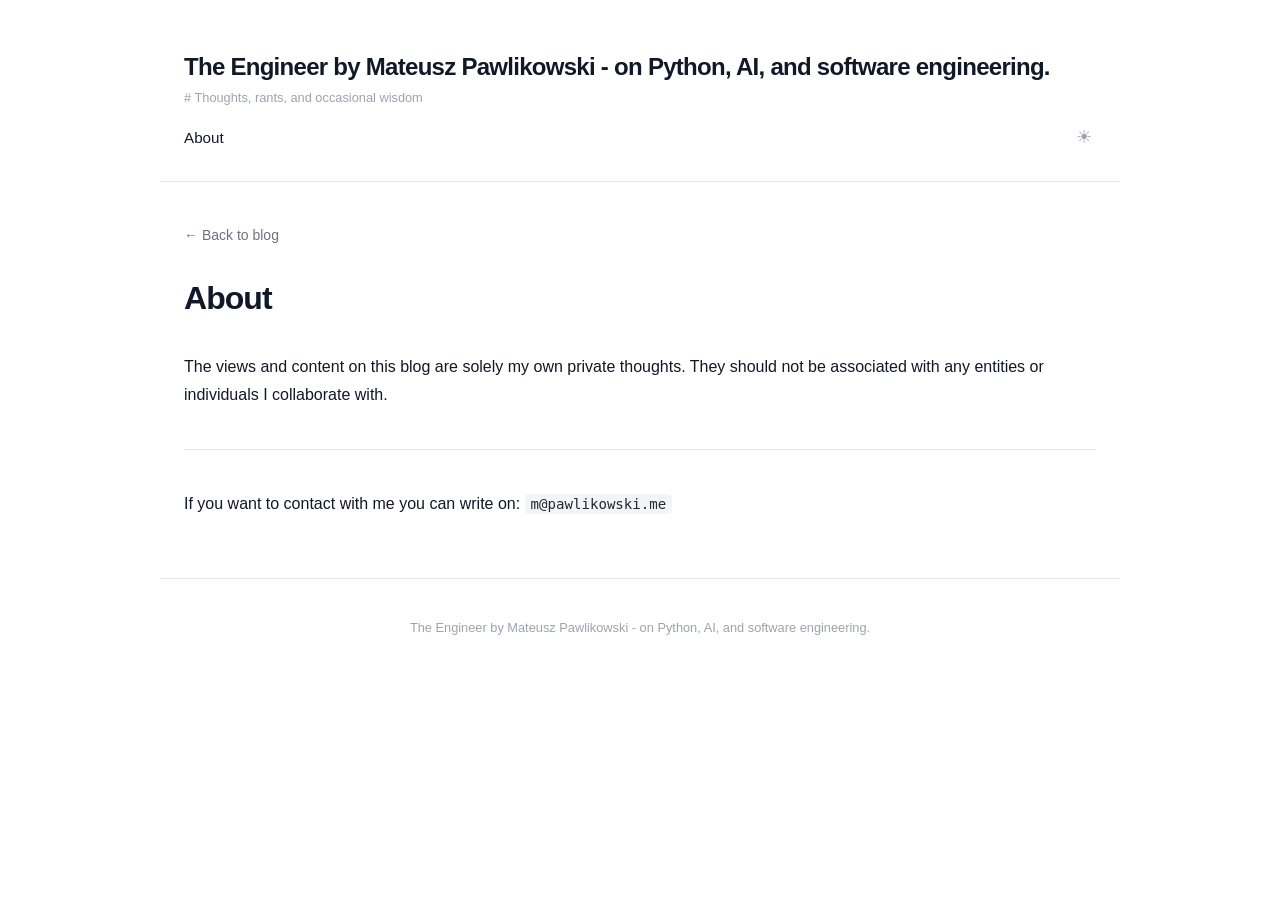
==== about/index.html @ 040b1c60 "first commit" ====
<!DOCTYPE html>
<html lang="en">
<head>
    <meta charset="UTF-8">
    <meta name="viewport" content="width=device-width, initial-scale=1.0">
    <title>The Engineer by Mateusz Pawlikowski - on Python, AI, and software engineering. | About</title>
    <link rel="alternate" type="application/atom+xml" href="/feed.xml" title="The Engineer by Mateusz Pawlikowski - on Python, AI, and software engineering. — Blog">
    
    <meta name="description" content="A few words about PepeCodes — backend developer, open source enthusiast.">
    
    <link rel="canonical" href="/about/">
    <!-- Open Graph -->
    <meta property="og:type" content="website">
    <meta property="og:title" content="About">
    <meta property="og:description" content="A few words about PepeCodes — backend developer, open source enthusiast.">
    <meta property="og:url" content="/about/">
    <meta property="og:site_name" content="The Engineer by Mateusz Pawlikowski - on Python, AI, and software engineering.">
    <!-- Twitter Card -->
    <meta name="twitter:card" content="summary">
    <meta name="twitter:title" content="About">
    <meta name="twitter:description" content="A few words about PepeCodes — backend developer, open source enthusiast.">
    
    <script type="application/ld+json">{"@context": "https://schema.org", "@type": "WebPage", "name": "About", "description": "A few words about PepeCodes — backend developer, open source enthusiast.", "url": "/about/"}</script>
    
    <style>
        :root {
            --bg: #ffffff;
            --bg-secondary: #f9fafb;
            --text: #111827;
            --text-secondary: #6b7280;
            --text-muted: #9ca3af;
            --accent: #2563eb;
            --accent-hover: #1d4ed8;
            --border: #e5e7eb;
            --code-bg: #f3f4f6;
            --code-text: #1f2937;
            --tag-bg: #f3f4f6;
            --tag-text: #374151;
            --tag-accent: #2563eb;
            --shadow: 0 1px 3px rgba(0,0,0,0.06);
        }

        html[data-theme="dark"] {
            --bg: #0f1117;
            --bg-secondary: #161b22;
            --text: #e6edf3;
            --text-secondary: #8b949e;
            --text-muted: #6e7781;
            --accent: #58a6ff;
            --accent-hover: #79b8ff;
            --border: #21262d;
            --code-bg: #161b22;
            --code-text: #e6edf3;
            --tag-bg: #161b22;
            --tag-text: #c9d1d9;
            --tag-accent: #58a6ff;
            --shadow: 0 1px 3px rgba(0,0,0,0.3);
        }

        * {
            margin: 0;
            padding: 0;
            box-sizing: border-box;
        }

        body {
            background-color: var(--bg);
            color: var(--text);
            font-family: -apple-system, BlinkMacSystemFont, 'Segoe UI', Roboto, 'Helvetica Neue', Arial, sans-serif;
            line-height: 1.6;
            min-height: 100vh;
            transition: background-color 0.2s, color 0.2s;
        }

        .container {
            max-width: 960px;
            margin: 0 auto;
            padding: 0 24px;
        }

        /* Header */
        .site-header {
            padding: 48px 0 32px;
            margin-bottom: 40px;
            position: relative;
        }

        .site-header::after {
            content: '';
            position: absolute;
            bottom: 0;
            left: 50%;
            transform: translateX(-50%);
            width: min(960px, calc(100% - 48px));
            height: 1px;
            background: var(--border);
        }

        .site-header > .container > div:first-child {
            margin-bottom: 16px;
        }

        .site-name {
            font-size: 1.5rem;
            font-weight: 700;
            color: var(--text);
            text-decoration: none;
            letter-spacing: -0.03em;
        }

        .site-name:hover {
            color: var(--accent);
        }

        .site-tagline {
            font-size: 0.8rem;
            color: var(--text-muted);
            margin-top: 2px;
        }

        /* Navbar */
        .navbar {
            display: flex;
            align-items: center;
            gap: 20px;
        }

        .navbar-link {
            font-size: 0.95rem;
            color: var(--text);
            text-decoration: none;
            transition: color 0.15s;
            font-weight: 500;
        }

        .navbar-link:hover {
            color: var(--accent);
        }

        .btn-theme {
            margin-left: auto;
            background: transparent;
            border: none;
            color: var(--text-muted);
            cursor: pointer;
            font-size: 1.1rem;
            padding: 4px;
            border-radius: 6px;
            transition: color 0.15s, background-color 0.15s;
            line-height: 1;
        }

        .btn-theme:hover {
            color: var(--text);
            background-color: var(--bg-secondary);
        }

        a {
            color: var(--accent);
            text-decoration: none;
        }

        a:hover {
            color: var(--accent-hover);
        }

        /* Tags */
        .post-tags {
            display: flex;
            flex-wrap: wrap;
            gap: 6px;
        }

        .tag {
            font-size: 0.75rem;
            background: var(--tag-bg);
            border-radius: 4px;
            padding: 2px 8px;
            color: var(--tag-text);
            transition: background-color 0.15s, color 0.15s;
        }

        .tag::before {
            content: "#";
            color: var(--tag-accent);
            margin-right: 1px;
        }

        /* Code blocks — always dark background for Monokai colors */
        .highlight {
            background: #1e1e2e !important;
            border-radius: 8px;
        }

        .highlight pre {
            background: transparent !important;
            color: #cdd6f4 !important;
        }

        .highlight .c, .highlight .cm, .highlight .c1, .highlight .ch, .highlight .cp, .highlight .cpf, .highlight .cs, .highlight .gu { color: #6c7086 !important; }
        .highlight .k, .highlight .kc, .highlight .kd, .highlight .kp, .highlight .kr, .highlight .kt { color: #cba6f7 !important; }
        .highlight .s, .highlight .sa, .highlight .sb, .highlight .sc, .highlight .dl, .highlight .sd, .highlight .s2, .highlight .se, .highlight .sh, .highlight .si, .highlight .sx, .highlight .sr, .highlight .s1, .highlight .ss, .highlight .ld { color: #a6e3a1 !important; }
        .highlight .n, .highlight .nx, .highlight .nb, .highlight .bp, .highlight .py, .highlight .nv, .highlight .ni, .highlight .nl, .highlight .nn, .highlight .w, .highlight .esc, .highlight .g, .highlight .gr, .highlight .gh, .highlight .gs, .highlight .gt { color: #cdd6f4 !important; }
        .highlight .o, .highlight .ow, .highlight .kn, .highlight .nt, .highlight .gd, .highlight .gp { color: #f38ba8 !important; }
        .highlight .m, .highlight .mb, .highlight .mf, .highlight .mh, .highlight .mi, .highlight .mo, .highlight .l, .highlight .ae { color: #fab387 !important; }
        .highlight .na, .highlight .nc, .highlight .nd, .highlight .ne, .highlight .nf, .highlight .fm { color: #89b4fa !important; }
        .highlight .no { color: #89dceb !important; }
        .highlight .gi { color: #a6e3a1 !important; }
        .highlight .go { color: #89b4fa !important; }
        .highlight .hll { background-color: #313244 !important; }
        .highlight .err { color: #f38ba8 !important; background-color: #311b2e !important; }
        .highlight .ge { color: #cdd6f4 !important; font-style: italic; }
        .highlight .ges { color: #cdd6f4 !important; font-weight: bold; font-style: italic; }

        /* Footer */
        .site-footer {
            padding: 40px 0;
            margin-top: 60px;
            text-align: center;
            font-size: 0.8rem;
            color: var(--text-muted);
            position: relative;
        }

        .site-footer::before {
            content: '';
            position: absolute;
            top: 0;
            left: 50%;
            transform: translateX(-50%);
            width: min(960px, calc(100% - 48px));
            height: 1px;
            background: var(--border);
        }

        
        /* Back link */
        .back-link {
            display: inline-flex;
            align-items: center;
            gap: 6px;
            font-size: 0.875rem;
            color: var(--text-secondary);
            margin-bottom: 32px;
            transition: color 0.15s;
        }

        .back-link:hover {
            color: var(--accent);
        }

        /* Page header */
        .page-header {
            margin-bottom: 36px;
        }

        .page-title {
            font-size: 2rem;
            font-weight: 700;
            letter-spacing: -0.03em;
            line-height: 1.2;
        }

        /* Page content */
        .page-content {
            font-size: 1rem;
            line-height: 1.75;
            color: var(--text);
        }

        .page-content p {
            margin-bottom: 20px;
        }

        .page-content ul,
        .page-content ol {
            margin: 0 0 20px 1.5rem;
            padding: 0;
        }

        .page-content li {
            margin-bottom: 6px;
        }

        .page-content h2 {
            font-size: 1.4rem;
            font-weight: 600;
            letter-spacing: -0.02em;
            margin: 40px 0 16px;
        }

        .page-content h3 {
            font-size: 1.15rem;
            font-weight: 600;
            margin: 28px 0 12px;
        }

        .page-content code {
            background: var(--code-bg);
            border-radius: 4px;
            padding: 2px 6px;
            font-size: 0.88em;
            color: var(--code-text);
            font-family: 'SF Mono', 'Fira Code', monospace;
        }

        .page-content .highlight {
            background: var(--code-bg);
            border-radius: 8px;
            margin: 24px 0;
            overflow: hidden;
        }

        .page-content .highlight pre {
            padding: 20px;
            overflow-x: auto;
            font-size: 0.85rem;
            line-height: 1.7;
            margin: 0;
            background: transparent;
            white-space: pre;
        }

        .page-content .highlight code {
            background: transparent;
            border: none;
            padding: 0;
            font-size: inherit;
            color: inherit;
        }

        .page-content blockquote {
            border-left: 3px solid var(--accent);
            padding: 12px 20px;
            margin: 24px 0;
            background: var(--bg-secondary);
            color: var(--text-secondary);
            border-radius: 0 6px 6px 0;
        }

        .page-content hr {
            border: none;
            border-top: 1px solid var(--border);
            margin: 40px 0;
        }

        @media (max-width: 600px) {
            .page-title { font-size: 1.5rem; }
        }

    </style>
    <link rel="stylesheet" href="/static/pygments.css">
    <script>
        (function() {
            const t = localStorage.getItem('theme');
            if (t) document.documentElement.setAttribute('data-theme', t);
        })();
    </script>
</head>
<body>

<header class="site-header">
    <div class="container">
        <div>
            <a href="" class="site-name">The Engineer by Mateusz Pawlikowski - on Python, AI, and software engineering.</a>
            <div class="site-tagline"># Thoughts, rants, and occasional wisdom</div>
        </div>
        <nav class="navbar">
            
            
            <a href="/about/" class="navbar-link">About</a>
            
            
            <button class="btn-theme" onclick="toggleTheme()" aria-label="Toggle theme">☀</button>
        </nav>
    </div>
</header>

<main class="container">
    
        <a href="/blog/" class="back-link">← Back to blog</a>

        <header class="page-header">
            <h1 class="page-title">About</h1>
        </header>

        <div class="page-content">
            <p>The views and content on this blog are solely my own private thoughts. They should not be associated with any entities or individuals I collaborate with.</p>
<hr />
<p>If you want to contact with me you can write on:  <code>m@pawlikowski.me</code></p>
        </div>

</main>

<footer class="site-footer">
    <div class="container">
        The Engineer by Mateusz Pawlikowski - on Python, AI, and software engineering.
    </div>
</footer>

<script>
    function toggleTheme() {
        const html = document.documentElement;
        const next = html.getAttribute('data-theme') === 'dark' ? 'light' : 'dark';
        html.setAttribute('data-theme', next);
        localStorage.setItem('theme', next);
        updateThemeBtn();
    }

    function updateThemeBtn() {
        const btn = document.querySelector('.btn-theme');
        if (btn) btn.textContent = document.documentElement.getAttribute('data-theme') === 'dark' ? '☾' : '☀';
    }

    updateThemeBtn();
</script>


</body>
</html>
</body>
</html>
---- static/pygments.css ----
pre { line-height: 125%; }
td.linenos .normal { color: inherit; background-color: transparent; padding-left: 5px; padding-right: 5px; }
span.linenos { color: inherit; background-color: transparent; padding-left: 5px; padding-right: 5px; }
td.linenos .special { color: #000000; background-color: #ffffc0; padding-left: 5px; padding-right: 5px; }
span.linenos.special { color: #000000; background-color: #ffffc0; padding-left: 5px; padding-right: 5px; }
.highlight .hll { background-color: #49483e }
.highlight {  color: #F8F8F2 }
.highlight .c { color: #959077 } /* Comment */
.highlight .err { color: #ED007E; background-color: #1E0010 } /* Error */
.highlight .esc { color: #F8F8F2 } /* Escape */
.highlight .g { color: #F8F8F2 } /* Generic */
.highlight .k { color: #66D9EF } /* Keyword */
.highlight .l { color: #AE81FF } /* Literal */
.highlight .n { color: #F8F8F2 } /* Name */
.highlight .o { color: #FF4689 } /* Operator */
.highlight .x { color: #F8F8F2 } /* Other */
.highlight .p { color: #F8F8F2 } /* Punctuation */
.highlight .ch { color: #959077 } /* Comment.Hashbang */
.highlight .cm { color: #959077 } /* Comment.Multiline */
.highlight .cp { color: #959077 } /* Comment.Preproc */
.highlight .cpf { color: #959077 } /* Comment.PreprocFile */
.highlight .c1 { color: #959077 } /* Comment.Single */
.highlight .cs { color: #959077 } /* Comment.Special */
.highlight .gd { color: #FF4689 } /* Generic.Deleted */
.highlight .ge { color: #F8F8F2; font-style: italic } /* Generic.Emph */
.highlight .ges { color: #F8F8F2; font-weight: bold; font-style: italic } /* Generic.EmphStrong */
.highlight .gr { color: #F8F8F2 } /* Generic.Error */
.highlight .gh { color: #F8F8F2 } /* Generic.Heading */
.highlight .gi { color: #A6E22E } /* Generic.Inserted */
.highlight .go { color: #66D9EF } /* Generic.Output */
.highlight .gp { color: #FF4689; font-weight: bold } /* Generic.Prompt */
.highlight .gs { color: #F8F8F2; font-weight: bold } /* Generic.Strong */
.highlight .gu { color: #959077 } /* Generic.Subheading */
.highlight .gt { color: #F8F8F2 } /* Generic.Traceback */
.highlight .kc { color: #66D9EF } /* Keyword.Constant */
.highlight .kd { color: #66D9EF } /* Keyword.Declaration */
.highlight .kn { color: #FF4689 } /* Keyword.Namespace */
.highlight .kp { color: #66D9EF } /* Keyword.Pseudo */
.highlight .kr { color: #66D9EF } /* Keyword.Reserved */
.highlight .kt { color: #66D9EF } /* Keyword.Type */
.highlight .ld { color: #E6DB74 } /* Literal.Date */
.highlight .m { color: #AE81FF } /* Literal.Number */
.highlight .s { color: #E6DB74 } /* Literal.String */
.highlight .na { color: #A6E22E } /* Name.Attribute */
.highlight .nb { color: #F8F8F2 } /* Name.Builtin */
.highlight .nc { color: #A6E22E } /* Name.Class */
.highlight .no { color: #66D9EF } /* Name.Constant */
.highlight .nd { color: #A6E22E } /* Name.Decorator */
.highlight .ni { color: #F8F8F2 } /* Name.Entity */
.highlight .ne { color: #A6E22E } /* Name.Exception */
.highlight .nf { color: #A6E22E } /* Name.Function */
.highlight .nl { color: #F8F8F2 } /* Name.Label */
.highlight .nn { color: #F8F8F2 } /* Name.Namespace */
.highlight .nx { color: #A6E22E } /* Name.Other */
.highlight .py { color: #F8F8F2 } /* Name.Property */
.highlight .nt { color: #FF4689 } /* Name.Tag */
.highlight .nv { color: #F8F8F2 } /* Name.Variable */
.highlight .ow { color: #FF4689 } /* Operator.Word */
.highlight .pm { color: #F8F8F2 } /* Punctuation.Marker */
.highlight .w { color: #F8F8F2 } /* Text.Whitespace */
.highlight .mb { color: #AE81FF } /* Literal.Number.Bin */
.highlight .mf { color: #AE81FF } /* Literal.Number.Float */
.highlight .mh { color: #AE81FF } /* Literal.Number.Hex */
.highlight .mi { color: #AE81FF } /* Literal.Number.Integer */
.highlight .mo { color: #AE81FF } /* Literal.Number.Oct */
.highlight .sa { color: #E6DB74 } /* Literal.String.Affix */
.highlight .sb { color: #E6DB74 } /* Literal.String.Backtick */
.highlight .sc { color: #E6DB74 } /* Literal.String.Char */
.highlight .dl { color: #E6DB74 } /* Literal.String.Delimiter */
.highlight .sd { color: #E6DB74 } /* Literal.String.Doc */
.highlight .s2 { color: #E6DB74 } /* Literal.String.Double */
.highlight .se { color: #AE81FF } /* Literal.String.Escape */
.highlight .sh { color: #E6DB74 } /* Literal.String.Heredoc */
.highlight .si { color: #E6DB74 } /* Literal.String.Interpol */
.highlight .sx { color: #E6DB74 } /* Literal.String.Other */
.highlight .sr { color: #E6DB74 } /* Literal.String.Regex */
.highlight .s1 { color: #E6DB74 } /* Literal.String.Single */
.highlight .ss { color: #E6DB74 } /* Literal.String.Symbol */
.highlight .bp { color: #F8F8F2 } /* Name.Builtin.Pseudo */
.highlight .fm { color: #A6E22E } /* Name.Function.Magic */
.highlight .vc { color: #F8F8F2 } /* Name.Variable.Class */
.highlight .vg { color: #F8F8F2 } /* Name.Variable.Global */
.highlight .vi { color: #F8F8F2 } /* Name.Variable.Instance */
.highlight .vm { color: #F8F8F2 } /* Name.Variable.Magic */
.highlight .il { color: #AE81FF } /* Literal.Number.Integer.Long */
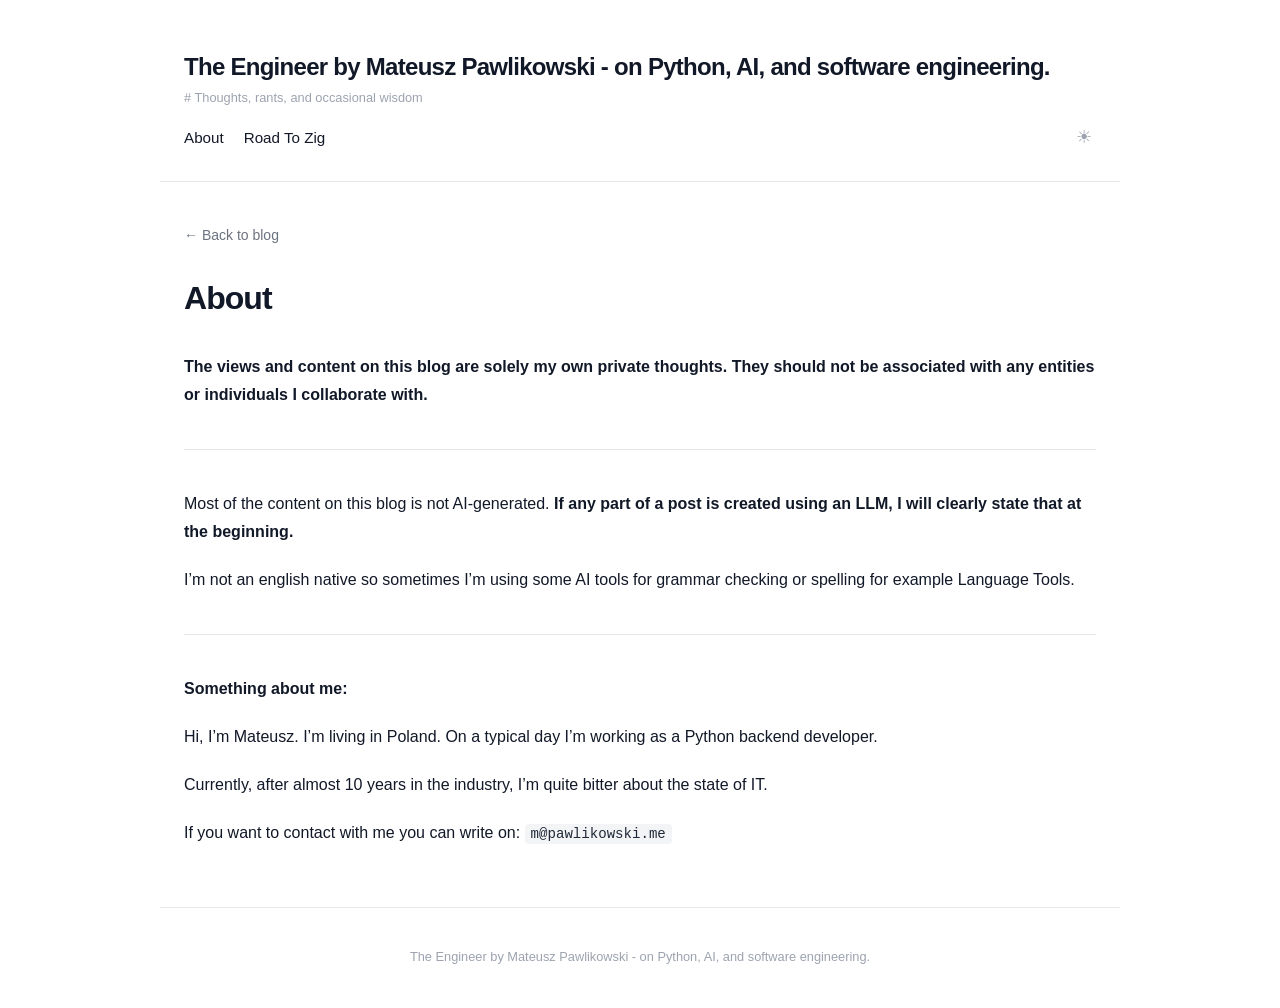
==== commit a0b366ee: "update" ====
--- a/about/index.html
+++ b/about/index.html
@@ -4,23 +4,31 @@
     <meta charset="UTF-8">
     <meta name="viewport" content="width=device-width, initial-scale=1.0">
     <title>The Engineer by Mateusz Pawlikowski - on Python, AI, and software engineering. | About</title>
-    <link rel="alternate" type="application/atom+xml" href="/feed.xml" title="The Engineer by Mateusz Pawlikowski - on Python, AI, and software engineering. — Blog">
+    <meta name="generator" content="zsbg">
+    <link rel="alternate" type="application/atom+xml" href="https://pawlikowski.me/feed.xml" title="The Engineer by Mateusz Pawlikowski - on Python, AI, and software engineering. — Blog">
     
     <meta name="description" content="A few words about PepeCodes — backend developer, open source enthusiast.">
-    
-    <link rel="canonical" href="/about/">
+    <meta name="robots" content="index,follow,max-image-preview:large,max-snippet:-1,max-video-preview:-1">
+    <meta name="author" content="M">
+    
+    <link rel="canonical" href="https://pawlikowski.me/about/">
     <!-- Open Graph -->
     <meta property="og:type" content="website">
     <meta property="og:title" content="About">
     <meta property="og:description" content="A few words about PepeCodes — backend developer, open source enthusiast.">
-    <meta property="og:url" content="/about/">
+    <meta property="og:url" content="https://pawlikowski.me/about/">
     <meta property="og:site_name" content="The Engineer by Mateusz Pawlikowski - on Python, AI, and software engineering.">
+    <meta property="og:locale" content="en_US">
+    
+    
     <!-- Twitter Card -->
     <meta name="twitter:card" content="summary">
     <meta name="twitter:title" content="About">
     <meta name="twitter:description" content="A few words about PepeCodes — backend developer, open source enthusiast.">
     
-    <script type="application/ld+json">{"@context": "https://schema.org", "@type": "WebPage", "name": "About", "description": "A few words about PepeCodes — backend developer, open source enthusiast.", "url": "/about/"}</script>
+    
+    
+    <script type="application/ld+json">{"@context": "https://schema.org", "@graph": [{"@type": "WebSite", "name": "The Engineer by Mateusz Pawlikowski - on Python, AI, and software engineering.", "url": "https://pawlikowski.me/", "description": "Articles and notes published on The Engineer by Mateusz Pawlikowski - on Python, AI, and software engineering.", "inLanguage": "en-US"}, {"@type": "WebPage", "name": "About", "description": "A few words about PepeCodes — backend developer, open source enthusiast.", "url": "https://pawlikowski.me/about/", "inLanguage": "en-US", "author": {"@type": "Person", "name": "M"}, "isPartOf": {"@id": "https://pawlikowski.me/"}}]}</script>
     
     <style>
         :root {
@@ -212,6 +220,98 @@
         .highlight .ge { color: #cdd6f4 !important; font-style: italic; }
         .highlight .ges { color: #cdd6f4 !important; font-weight: bold; font-style: italic; }
 
+        /* Markdown tables */
+        .article-content table,
+        .page-content table {
+            display: block;
+            width: max-content;
+            max-width: 100%;
+            min-width: 100%;
+            margin: 24px 0;
+            overflow-x: auto;
+            border-collapse: collapse;
+            border-spacing: 0;
+            background: var(--bg);
+        }
+
+        .article-content thead,
+        .page-content thead {
+            background: var(--bg-secondary);
+        }
+
+        .article-content th,
+        .article-content td,
+        .page-content th,
+        .page-content td {
+            padding: 12px 16px;
+            border: 1px solid var(--border);
+            text-align: left;
+            vertical-align: top;
+        }
+
+        .article-content th,
+        .page-content th {
+            font-weight: 600;
+        }
+
+        .article-content tbody tr:nth-child(even),
+        .page-content tbody tr:nth-child(even) {
+            background: var(--bg-secondary);
+        }
+
+        /* Markdown task lists */
+        .article-content ul.task-list,
+        .page-content ul.task-list {
+            margin-left: 0;
+            list-style: none;
+        }
+
+        .article-content .task-list-item,
+        .page-content .task-list-item {
+            display: flex;
+            align-items: flex-start;
+            gap: 10px;
+            margin-bottom: 10px;
+        }
+
+        .article-content .task-list-item input[type="checkbox"],
+        .page-content .task-list-item input[type="checkbox"] {
+            appearance: none;
+            -webkit-appearance: none;
+            width: 1rem;
+            height: 1rem;
+            margin: 0.3rem 0 0;
+            border: 1px solid var(--border);
+            border-radius: 0.2rem;
+            background: var(--bg);
+            display: inline-grid;
+            place-content: center;
+            flex: 0 0 auto;
+            opacity: 1;
+        }
+
+        .article-content .task-list-item input[type="checkbox"]::before,
+        .page-content .task-list-item input[type="checkbox"]::before {
+            content: "";
+            width: 0.65rem;
+            height: 0.65rem;
+            transform: scale(0);
+            transition: transform 0.12s ease-in-out;
+            background-color: #16a34a;
+            clip-path: polygon(14% 44%, 0 59%, 41% 100%, 100% 19%, 84% 5%, 39% 62%);
+        }
+
+        .article-content .task-list-item input[type="checkbox"]:checked,
+        .page-content .task-list-item input[type="checkbox"]:checked {
+            border-color: #16a34a;
+            background: color-mix(in srgb, #16a34a 10%, var(--bg));
+        }
+
+        .article-content .task-list-item input[type="checkbox"]:checked::before,
+        .page-content .task-list-item input[type="checkbox"]:checked::before {
+            transform: scale(1);
+        }
+
         /* Footer */
         .site-footer {
             padding: 40px 0;
@@ -362,7 +462,7 @@
 <header class="site-header">
     <div class="container">
         <div>
-            <a href="" class="site-name">The Engineer by Mateusz Pawlikowski - on Python, AI, and software engineering.</a>
+            <a href="/" class="site-name">The Engineer by Mateusz Pawlikowski - on Python, AI, and software engineering.</a>
             <div class="site-tagline"># Thoughts, rants, and occasional wisdom</div>
         </div>
         <nav class="navbar">
@@ -370,6 +470,8 @@
             
             <a href="/about/" class="navbar-link">About</a>
             
+            <a href="/road-to-zig/" class="navbar-link">Road To Zig</a>
+            
             
             <button class="btn-theme" onclick="toggleTheme()" aria-label="Toggle theme">☀</button>
         </nav>
@@ -385,8 +487,14 @@
         </header>
 
         <div class="page-content">
-            <p>The views and content on this blog are solely my own private thoughts. They should not be associated with any entities or individuals I collaborate with.</p>
+            <p><strong>The views and content on this blog are solely my own private thoughts. They should not be associated with any entities or individuals I collaborate with.</strong></p>
 <hr />
+<p>Most of the content on this blog is not AI-generated. <strong>If any part of a post is created using an LLM, I will clearly state that at the beginning.</strong></p>
+<p>I&rsquo;m not an english native so sometimes I&rsquo;m using some AI tools for grammar checking or spelling for example Language Tools.</p>
+<hr />
+<p><strong>Something about me:</strong></p>
+<p>Hi, I&rsquo;m Mateusz. I&rsquo;m living in Poland. On a typical day I&rsquo;m working as a Python backend developer.</p>
+<p>Currently, after almost 10 years in the industry, I&rsquo;m quite bitter about the state of IT. </p>
 <p>If you want to contact with me you can write on:  <code>m@pawlikowski.me</code></p>
         </div>
 
@@ -417,6 +525,4 @@
 
 
 </body>
-</html>
-</body>
 </html>
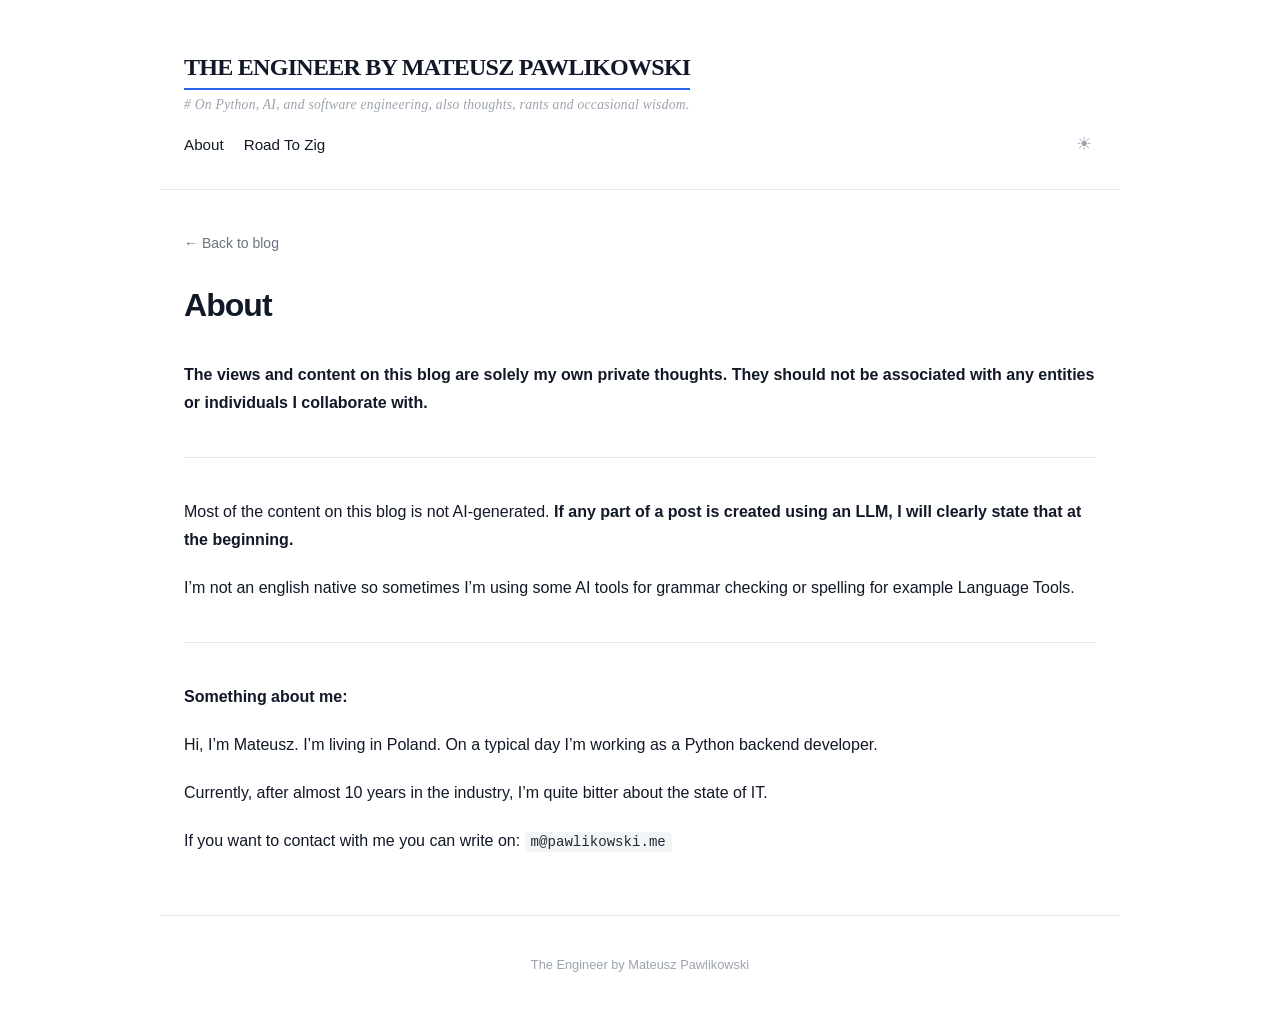
==== commit 6d56799c: "update" ====
--- a/about/index.html
+++ b/about/index.html
@@ -3,21 +3,21 @@
 <head>
     <meta charset="UTF-8">
     <meta name="viewport" content="width=device-width, initial-scale=1.0">
-    <title>The Engineer by Mateusz Pawlikowski - on Python, AI, and software engineering. | About</title>
+    <title>The Engineer by Mateusz Pawlikowski | About</title>
     <meta name="generator" content="zsbg">
-    <link rel="alternate" type="application/atom+xml" href="https://pawlikowski.me/feed.xml" title="The Engineer by Mateusz Pawlikowski - on Python, AI, and software engineering. — Blog">
+    <link rel="alternate" type="application/atom+xml" href="/feed.xml" title="The Engineer by Mateusz Pawlikowski — Blog">
     
     <meta name="description" content="A few words about PepeCodes — backend developer, open source enthusiast.">
     <meta name="robots" content="index,follow,max-image-preview:large,max-snippet:-1,max-video-preview:-1">
     <meta name="author" content="M">
     
-    <link rel="canonical" href="https://pawlikowski.me/about/">
+    <link rel="canonical" href="/about/">
     <!-- Open Graph -->
     <meta property="og:type" content="website">
     <meta property="og:title" content="About">
     <meta property="og:description" content="A few words about PepeCodes — backend developer, open source enthusiast.">
-    <meta property="og:url" content="https://pawlikowski.me/about/">
-    <meta property="og:site_name" content="The Engineer by Mateusz Pawlikowski - on Python, AI, and software engineering.">
+    <meta property="og:url" content="/about/">
+    <meta property="og:site_name" content="The Engineer by Mateusz Pawlikowski">
     <meta property="og:locale" content="en_US">
     
     
@@ -28,427 +28,9 @@
     
     
     
-    <script type="application/ld+json">{"@context": "https://schema.org", "@graph": [{"@type": "WebSite", "name": "The Engineer by Mateusz Pawlikowski - on Python, AI, and software engineering.", "url": "https://pawlikowski.me/", "description": "Articles and notes published on The Engineer by Mateusz Pawlikowski - on Python, AI, and software engineering.", "inLanguage": "en-US"}, {"@type": "WebPage", "name": "About", "description": "A few words about PepeCodes — backend developer, open source enthusiast.", "url": "https://pawlikowski.me/about/", "inLanguage": "en-US", "author": {"@type": "Person", "name": "M"}, "isPartOf": {"@id": "https://pawlikowski.me/"}}]}</script>
+    <script type="application/ld+json">{"@context": "https://schema.org", "@graph": [{"@type": "WebSite", "name": "The Engineer by Mateusz Pawlikowski", "url": "/", "description": "Articles and notes published on The Engineer by Mateusz Pawlikowski.", "inLanguage": "en-US"}, {"@type": "WebPage", "name": "About", "description": "A few words about PepeCodes — backend developer, open source enthusiast.", "url": "/about/", "inLanguage": "en-US", "author": {"@type": "Person", "name": "M"}, "isPartOf": {"@id": "/"}}]}</script>
     
-    <style>
-        :root {
-            --bg: #ffffff;
-            --bg-secondary: #f9fafb;
-            --text: #111827;
-            --text-secondary: #6b7280;
-            --text-muted: #9ca3af;
-            --accent: #2563eb;
-            --accent-hover: #1d4ed8;
-            --border: #e5e7eb;
-            --code-bg: #f3f4f6;
-            --code-text: #1f2937;
-            --tag-bg: #f3f4f6;
-            --tag-text: #374151;
-            --tag-accent: #2563eb;
-            --shadow: 0 1px 3px rgba(0,0,0,0.06);
-        }
-
-        html[data-theme="dark"] {
-            --bg: #0f1117;
-            --bg-secondary: #161b22;
-            --text: #e6edf3;
-            --text-secondary: #8b949e;
-            --text-muted: #6e7781;
-            --accent: #58a6ff;
-            --accent-hover: #79b8ff;
-            --border: #21262d;
-            --code-bg: #161b22;
-            --code-text: #e6edf3;
-            --tag-bg: #161b22;
-            --tag-text: #c9d1d9;
-            --tag-accent: #58a6ff;
-            --shadow: 0 1px 3px rgba(0,0,0,0.3);
-        }
-
-        * {
-            margin: 0;
-            padding: 0;
-            box-sizing: border-box;
-        }
-
-        body {
-            background-color: var(--bg);
-            color: var(--text);
-            font-family: -apple-system, BlinkMacSystemFont, 'Segoe UI', Roboto, 'Helvetica Neue', Arial, sans-serif;
-            line-height: 1.6;
-            min-height: 100vh;
-            transition: background-color 0.2s, color 0.2s;
-        }
-
-        .container {
-            max-width: 960px;
-            margin: 0 auto;
-            padding: 0 24px;
-        }
-
-        /* Header */
-        .site-header {
-            padding: 48px 0 32px;
-            margin-bottom: 40px;
-            position: relative;
-        }
-
-        .site-header::after {
-            content: '';
-            position: absolute;
-            bottom: 0;
-            left: 50%;
-            transform: translateX(-50%);
-            width: min(960px, calc(100% - 48px));
-            height: 1px;
-            background: var(--border);
-        }
-
-        .site-header > .container > div:first-child {
-            margin-bottom: 16px;
-        }
-
-        .site-name {
-            font-size: 1.5rem;
-            font-weight: 700;
-            color: var(--text);
-            text-decoration: none;
-            letter-spacing: -0.03em;
-        }
-
-        .site-name:hover {
-            color: var(--accent);
-        }
-
-        .site-tagline {
-            font-size: 0.8rem;
-            color: var(--text-muted);
-            margin-top: 2px;
-        }
-
-        /* Navbar */
-        .navbar {
-            display: flex;
-            align-items: center;
-            gap: 20px;
-        }
-
-        .navbar-link {
-            font-size: 0.95rem;
-            color: var(--text);
-            text-decoration: none;
-            transition: color 0.15s;
-            font-weight: 500;
-        }
-
-        .navbar-link:hover {
-            color: var(--accent);
-        }
-
-        .btn-theme {
-            margin-left: auto;
-            background: transparent;
-            border: none;
-            color: var(--text-muted);
-            cursor: pointer;
-            font-size: 1.1rem;
-            padding: 4px;
-            border-radius: 6px;
-            transition: color 0.15s, background-color 0.15s;
-            line-height: 1;
-        }
-
-        .btn-theme:hover {
-            color: var(--text);
-            background-color: var(--bg-secondary);
-        }
-
-        a {
-            color: var(--accent);
-            text-decoration: none;
-        }
-
-        a:hover {
-            color: var(--accent-hover);
-        }
-
-        /* Tags */
-        .post-tags {
-            display: flex;
-            flex-wrap: wrap;
-            gap: 6px;
-        }
-
-        .tag {
-            font-size: 0.75rem;
-            background: var(--tag-bg);
-            border-radius: 4px;
-            padding: 2px 8px;
-            color: var(--tag-text);
-            transition: background-color 0.15s, color 0.15s;
-        }
-
-        .tag::before {
-            content: "#";
-            color: var(--tag-accent);
-            margin-right: 1px;
-        }
-
-        /* Code blocks — always dark background for Monokai colors */
-        .highlight {
-            background: #1e1e2e !important;
-            border-radius: 8px;
-        }
-
-        .highlight pre {
-            background: transparent !important;
-            color: #cdd6f4 !important;
-        }
-
-        .highlight .c, .highlight .cm, .highlight .c1, .highlight .ch, .highlight .cp, .highlight .cpf, .highlight .cs, .highlight .gu { color: #6c7086 !important; }
-        .highlight .k, .highlight .kc, .highlight .kd, .highlight .kp, .highlight .kr, .highlight .kt { color: #cba6f7 !important; }
-        .highlight .s, .highlight .sa, .highlight .sb, .highlight .sc, .highlight .dl, .highlight .sd, .highlight .s2, .highlight .se, .highlight .sh, .highlight .si, .highlight .sx, .highlight .sr, .highlight .s1, .highlight .ss, .highlight .ld { color: #a6e3a1 !important; }
-        .highlight .n, .highlight .nx, .highlight .nb, .highlight .bp, .highlight .py, .highlight .nv, .highlight .ni, .highlight .nl, .highlight .nn, .highlight .w, .highlight .esc, .highlight .g, .highlight .gr, .highlight .gh, .highlight .gs, .highlight .gt { color: #cdd6f4 !important; }
-        .highlight .o, .highlight .ow, .highlight .kn, .highlight .nt, .highlight .gd, .highlight .gp { color: #f38ba8 !important; }
-        .highlight .m, .highlight .mb, .highlight .mf, .highlight .mh, .highlight .mi, .highlight .mo, .highlight .l, .highlight .ae { color: #fab387 !important; }
-        .highlight .na, .highlight .nc, .highlight .nd, .highlight .ne, .highlight .nf, .highlight .fm { color: #89b4fa !important; }
-        .highlight .no { color: #89dceb !important; }
-        .highlight .gi { color: #a6e3a1 !important; }
-        .highlight .go { color: #89b4fa !important; }
-        .highlight .hll { background-color: #313244 !important; }
-        .highlight .err { color: #f38ba8 !important; background-color: #311b2e !important; }
-        .highlight .ge { color: #cdd6f4 !important; font-style: italic; }
-        .highlight .ges { color: #cdd6f4 !important; font-weight: bold; font-style: italic; }
-
-        /* Markdown tables */
-        .article-content table,
-        .page-content table {
-            display: block;
-            width: max-content;
-            max-width: 100%;
-            min-width: 100%;
-            margin: 24px 0;
-            overflow-x: auto;
-            border-collapse: collapse;
-            border-spacing: 0;
-            background: var(--bg);
-        }
-
-        .article-content thead,
-        .page-content thead {
-            background: var(--bg-secondary);
-        }
-
-        .article-content th,
-        .article-content td,
-        .page-content th,
-        .page-content td {
-            padding: 12px 16px;
-            border: 1px solid var(--border);
-            text-align: left;
-            vertical-align: top;
-        }
-
-        .article-content th,
-        .page-content th {
-            font-weight: 600;
-        }
-
-        .article-content tbody tr:nth-child(even),
-        .page-content tbody tr:nth-child(even) {
-            background: var(--bg-secondary);
-        }
-
-        /* Markdown task lists */
-        .article-content ul.task-list,
-        .page-content ul.task-list {
-            margin-left: 0;
-            list-style: none;
-        }
-
-        .article-content .task-list-item,
-        .page-content .task-list-item {
-            display: flex;
-            align-items: flex-start;
-            gap: 10px;
-            margin-bottom: 10px;
-        }
-
-        .article-content .task-list-item input[type="checkbox"],
-        .page-content .task-list-item input[type="checkbox"] {
-            appearance: none;
-            -webkit-appearance: none;
-            width: 1rem;
-            height: 1rem;
-            margin: 0.3rem 0 0;
-            border: 1px solid var(--border);
-            border-radius: 0.2rem;
-            background: var(--bg);
-            display: inline-grid;
-            place-content: center;
-            flex: 0 0 auto;
-            opacity: 1;
-        }
-
-        .article-content .task-list-item input[type="checkbox"]::before,
-        .page-content .task-list-item input[type="checkbox"]::before {
-            content: "";
-            width: 0.65rem;
-            height: 0.65rem;
-            transform: scale(0);
-            transition: transform 0.12s ease-in-out;
-            background-color: #16a34a;
-            clip-path: polygon(14% 44%, 0 59%, 41% 100%, 100% 19%, 84% 5%, 39% 62%);
-        }
-
-        .article-content .task-list-item input[type="checkbox"]:checked,
-        .page-content .task-list-item input[type="checkbox"]:checked {
-            border-color: #16a34a;
-            background: color-mix(in srgb, #16a34a 10%, var(--bg));
-        }
-
-        .article-content .task-list-item input[type="checkbox"]:checked::before,
-        .page-content .task-list-item input[type="checkbox"]:checked::before {
-            transform: scale(1);
-        }
-
-        /* Footer */
-        .site-footer {
-            padding: 40px 0;
-            margin-top: 60px;
-            text-align: center;
-            font-size: 0.8rem;
-            color: var(--text-muted);
-            position: relative;
-        }
-
-        .site-footer::before {
-            content: '';
-            position: absolute;
-            top: 0;
-            left: 50%;
-            transform: translateX(-50%);
-            width: min(960px, calc(100% - 48px));
-            height: 1px;
-            background: var(--border);
-        }
-
-        
-        /* Back link */
-        .back-link {
-            display: inline-flex;
-            align-items: center;
-            gap: 6px;
-            font-size: 0.875rem;
-            color: var(--text-secondary);
-            margin-bottom: 32px;
-            transition: color 0.15s;
-        }
-
-        .back-link:hover {
-            color: var(--accent);
-        }
-
-        /* Page header */
-        .page-header {
-            margin-bottom: 36px;
-        }
-
-        .page-title {
-            font-size: 2rem;
-            font-weight: 700;
-            letter-spacing: -0.03em;
-            line-height: 1.2;
-        }
-
-        /* Page content */
-        .page-content {
-            font-size: 1rem;
-            line-height: 1.75;
-            color: var(--text);
-        }
-
-        .page-content p {
-            margin-bottom: 20px;
-        }
-
-        .page-content ul,
-        .page-content ol {
-            margin: 0 0 20px 1.5rem;
-            padding: 0;
-        }
-
-        .page-content li {
-            margin-bottom: 6px;
-        }
-
-        .page-content h2 {
-            font-size: 1.4rem;
-            font-weight: 600;
-            letter-spacing: -0.02em;
-            margin: 40px 0 16px;
-        }
-
-        .page-content h3 {
-            font-size: 1.15rem;
-            font-weight: 600;
-            margin: 28px 0 12px;
-        }
-
-        .page-content code {
-            background: var(--code-bg);
-            border-radius: 4px;
-            padding: 2px 6px;
-            font-size: 0.88em;
-            color: var(--code-text);
-            font-family: 'SF Mono', 'Fira Code', monospace;
-        }
-
-        .page-content .highlight {
-            background: var(--code-bg);
-            border-radius: 8px;
-            margin: 24px 0;
-            overflow: hidden;
-        }
-
-        .page-content .highlight pre {
-            padding: 20px;
-            overflow-x: auto;
-            font-size: 0.85rem;
-            line-height: 1.7;
-            margin: 0;
-            background: transparent;
-            white-space: pre;
-        }
-
-        .page-content .highlight code {
-            background: transparent;
-            border: none;
-            padding: 0;
-            font-size: inherit;
-            color: inherit;
-        }
-
-        .page-content blockquote {
-            border-left: 3px solid var(--accent);
-            padding: 12px 20px;
-            margin: 24px 0;
-            background: var(--bg-secondary);
-            color: var(--text-secondary);
-            border-radius: 0 6px 6px 0;
-        }
-
-        .page-content hr {
-            border: none;
-            border-top: 1px solid var(--border);
-            margin: 40px 0;
-        }
-
-        @media (max-width: 600px) {
-            .page-title { font-size: 1.5rem; }
-        }
-
-    </style>
+    <link rel="stylesheet" href="/static/styles.css">
     <link rel="stylesheet" href="/static/pygments.css">
     <script>
         (function() {
@@ -462,8 +44,8 @@
 <header class="site-header">
     <div class="container">
         <div>
-            <a href="/" class="site-name">The Engineer by Mateusz Pawlikowski - on Python, AI, and software engineering.</a>
-            <div class="site-tagline"># Thoughts, rants, and occasional wisdom</div>
+            <a href="/" class="site-name">The Engineer by Mateusz Pawlikowski</a>
+            <div class="site-tagline"># On Python, AI, and software engineering, also thoughts, rants and occasional wisdom.</div>
         </div>
         <nav class="navbar">
             
@@ -502,7 +84,7 @@
 
 <footer class="site-footer">
     <div class="container">
-        The Engineer by Mateusz Pawlikowski - on Python, AI, and software engineering.
+        The Engineer by Mateusz Pawlikowski
     </div>
 </footer>
 
--- a/static/styles.css
+++ b/static/styles.css
@@ -0,0 +1,637 @@
+:root {
+    --bg: #ffffff;
+    --bg-secondary: #f9fafb;
+    --text: #111827;
+    --text-secondary: #6b7280;
+    --text-muted: #9ca3af;
+    --accent: #2563eb;
+    --accent-hover: #1d4ed8;
+    --border: #e5e7eb;
+    --code-bg: #f3f4f6;
+    --code-text: #1f2937;
+    --tag-bg: #f3f4f6;
+    --tag-text: #374151;
+    --tag-accent: #2563eb;
+    --shadow: 0 1px 3px rgba(0,0,0,0.06);
+}
+
+html[data-theme="dark"] {
+    --bg: #0f1117;
+    --bg-secondary: #161b22;
+    --text: #e6edf3;
+    --text-secondary: #8b949e;
+    --text-muted: #6e7781;
+    --accent: #58a6ff;
+    --accent-hover: #79b8ff;
+    --border: #21262d;
+    --code-bg: #161b22;
+    --code-text: #e6edf3;
+    --tag-bg: #161b22;
+    --tag-text: #c9d1d9;
+    --tag-accent: #58a6ff;
+    --shadow: 0 1px 3px rgba(0,0,0,0.3);
+}
+
+* {
+    margin: 0;
+    padding: 0;
+    box-sizing: border-box;
+}
+
+body {
+    background-color: var(--bg);
+    color: var(--text);
+    font-family: -apple-system, BlinkMacSystemFont, 'Segoe UI', Roboto, 'Helvetica Neue', Arial, sans-serif;
+    line-height: 1.6;
+    min-height: 100vh;
+    transition: background-color 0.2s, color 0.2s;
+}
+
+.container {
+    max-width: 960px;
+    margin: 0 auto;
+    padding: 0 24px;
+}
+
+/* Header */
+.site-header {
+    padding: 48px 0 32px;
+    margin-bottom: 40px;
+    position: relative;
+}
+
+.site-header::after {
+    content: '';
+    position: absolute;
+    bottom: 0;
+    left: 50%;
+    transform: translateX(-50%);
+    width: min(960px, calc(100% - 48px));
+    height: 1px;
+    background: var(--border);
+}
+
+.site-header > .container > div:first-child {
+    margin-bottom: 16px;
+}
+
+.site-name {
+    font-size: 1.5rem;
+    font-weight: 800;
+    color: var(--text);
+    text-decoration: none;
+    letter-spacing: -0.03em;
+    text-transform: uppercase;
+    font-family: Georgia, "Times New Roman", serif;
+    border-bottom: 2px solid var(--accent);
+    padding-bottom: 2px;
+    display: inline-block;
+}
+
+.site-name:hover {
+    color: var(--accent);
+}
+
+.site-tagline {
+    font-size: 0.85rem;
+    color: var(--text-muted);
+    margin-top: 4px;
+    font-style: italic;
+    font-family: Georgia, "Times New Roman", serif;
+    letter-spacing: 0.02em;
+}
+
+/* Navbar */
+.navbar {
+    display: flex;
+    align-items: center;
+    gap: 20px;
+}
+
+.navbar-link {
+    font-size: 0.95rem;
+    color: var(--text);
+    text-decoration: none;
+    transition: color 0.15s;
+    font-weight: 500;
+}
+
+.navbar-link:hover {
+    color: var(--accent);
+}
+
+.btn-theme {
+    margin-left: auto;
+    background: transparent;
+    border: none;
+    color: var(--text-muted);
+    cursor: pointer;
+    font-size: 1.1rem;
+    padding: 4px;
+    border-radius: 6px;
+    transition: color 0.15s, background-color 0.15s;
+    line-height: 1;
+}
+
+.btn-theme:hover {
+    color: var(--text);
+    background-color: var(--bg-secondary);
+}
+
+a {
+    color: var(--accent);
+    text-decoration: none;
+}
+
+a:hover {
+    color: var(--accent-hover);
+}
+
+/* Tags */
+.post-tags {
+    display: flex;
+    flex-wrap: wrap;
+    gap: 6px;
+}
+
+.tag {
+    font-size: 0.75rem;
+    background: var(--tag-bg);
+    border-radius: 4px;
+    padding: 2px 8px;
+    color: var(--tag-text);
+    transition: background-color 0.15s, color 0.15s;
+}
+
+.tag::before {
+    content: "#";
+    color: var(--tag-accent);
+    margin-right: 1px;
+}
+
+/* Code blocks — always dark background for Monokai colors */
+.highlight {
+    background: #1e1e2e !important;
+    border-radius: 8px;
+}
+
+.highlight pre {
+    background: transparent !important;
+    color: #cdd6f4 !important;
+}
+
+.highlight .c, .highlight .cm, .highlight .c1, .highlight .ch, .highlight .cp, .highlight .cpf, .highlight .cs, .highlight .gu { color: #6c7086 !important; }
+.highlight .k, .highlight .kc, .highlight .kd, .highlight .kp, .highlight .kr, .highlight .kt { color: #cba6f7 !important; }
+.highlight .s, .highlight .sa, .highlight .sb, .highlight .sc, .highlight .dl, .highlight .sd, .highlight .s2, .highlight .se, .highlight .sh, .highlight .si, .highlight .sx, .highlight .sr, .highlight .s1, .highlight .ss, .highlight .ld { color: #a6e3a1 !important; }
+.highlight .n, .highlight .nx, .highlight .nb, .highlight .bp, .highlight .py, .highlight .nv, .highlight .ni, .highlight .nl, .highlight .nn, .highlight .w, .highlight .esc, .highlight .g, .highlight .gr, .highlight .gh, .highlight .gs, .highlight .gt { color: #cdd6f4 !important; }
+.highlight .o, .highlight .ow, .highlight .kn, .highlight .nt, .highlight .gd, .highlight .gp { color: #f38ba8 !important; }
+.highlight .m, .highlight .mb, .highlight .mf, .highlight .mh, .highlight .mi, .highlight .mo, .highlight .l, .highlight .ae { color: #fab387 !important; }
+.highlight .na, .highlight .nc, .highlight .nd, .highlight .ne, .highlight .nf, .highlight .fm { color: #89b4fa !important; }
+.highlight .no { color: #89dceb !important; }
+.highlight .gi { color: #a6e3a1 !important; }
+.highlight .go { color: #89b4fa !important; }
+.highlight .hll { background-color: #313244 !important; }
+.highlight .err { color: #f38ba8 !important; background-color: #311b2e !important; }
+.highlight .ge { color: #cdd6f4 !important; font-style: italic; }
+.highlight .ges { color: #cdd6f4 !important; font-weight: bold; font-style: italic; }
+
+/* Markdown tables */
+.article-content table,
+.page-content table {
+    display: block;
+    width: max-content;
+    max-width: 100%;
+    min-width: 100%;
+    margin: 24px 0;
+    overflow-x: auto;
+    border-collapse: collapse;
+    border-spacing: 0;
+    background: var(--bg);
+}
+
+.article-content thead,
+.page-content thead {
+    background: var(--bg-secondary);
+}
+
+.article-content th,
+.article-content td,
+.page-content th,
+.page-content td {
+    padding: 12px 16px;
+    border: 1px solid var(--border);
+    text-align: left;
+    vertical-align: top;
+}
+
+.article-content th,
+.page-content th {
+    font-weight: 600;
+}
+
+.article-content tbody tr:nth-child(even),
+.page-content tbody tr:nth-child(even) {
+    background: var(--bg-secondary);
+}
+
+/* Markdown task lists */
+.article-content ul.task-list,
+.page-content ul.task-list {
+    margin-left: 0;
+    list-style: none;
+}
+
+.article-content .task-list-item,
+.page-content .task-list-item {
+    display: flex;
+    align-items: flex-start;
+    gap: 10px;
+    margin-bottom: 10px;
+}
+
+.article-content .task-list-item input[type="checkbox"],
+.page-content .task-list-item input[type="checkbox"] {
+    appearance: none;
+    -webkit-appearance: none;
+    width: 1rem;
+    height: 1rem;
+    margin: 0.3rem 0 0;
+    border: 1px solid var(--border);
+    border-radius: 0.2rem;
+    background: var(--bg);
+    display: inline-grid;
+    place-content: center;
+    flex: 0 0 auto;
+    opacity: 1;
+}
+
+.article-content .task-list-item input[type="checkbox"]::before,
+.page-content .task-list-item input[type="checkbox"]::before {
+    content: "";
+    width: 0.65rem;
+    height: 0.65rem;
+    transform: scale(0);
+    transition: transform 0.12s ease-in-out;
+    background-color: #16a34a;
+    clip-path: polygon(14% 44%, 0 59%, 41% 100%, 100% 19%, 84% 5%, 39% 62%);
+}
+
+.article-content .task-list-item input[type="checkbox"]:checked,
+.page-content .task-list-item input[type="checkbox"]:checked {
+    border-color: #16a34a;
+    background: color-mix(in srgb, #16a34a 10%, var(--bg));
+}
+
+.article-content .task-list-item input[type="checkbox"]:checked::before,
+.page-content .task-list-item input[type="checkbox"]:checked::before {
+    transform: scale(1);
+}
+
+/* Footer */
+.site-footer {
+    padding: 40px 0;
+    margin-top: 60px;
+    text-align: center;
+    font-size: 0.8rem;
+    color: var(--text-muted);
+    position: relative;
+}
+
+.site-footer::before {
+    content: '';
+    position: absolute;
+    top: 0;
+    left: 50%;
+    transform: translateX(-50%);
+    width: min(960px, calc(100% - 48px));
+    height: 1px;
+    background: var(--border);
+}
+
+/* Blog index styles */
+.blog-intro {
+    margin-bottom: 48px;
+    padding-bottom: 32px;
+    border-bottom: 1px solid var(--border);
+}
+
+.blog-intro h1 {
+    font-size: 2.4rem;
+    font-weight: 700;
+    letter-spacing: -0.03em;
+    margin-bottom: 6px;
+}
+
+.blog-intro p {
+    color: var(--text-muted);
+    font-size: 0.9rem;
+    font-style: italic;
+}
+
+.posts-list {
+    display: flex;
+    flex-direction: column;
+    gap: 32px;
+}
+
+.post-card {
+    padding-bottom: 32px;
+}
+
+.post-header {
+    display: flex;
+    align-items: baseline;
+    justify-content: space-between;
+    flex-wrap: wrap;
+    gap: 8px;
+    margin-bottom: 8px;
+}
+
+.post-link {
+    display: block;
+    text-decoration: none;
+    color: inherit;
+}
+
+.post-title {
+    font-size: 1.35rem;
+    font-weight: 600;
+    color: var(--text);
+    text-decoration: none;
+    letter-spacing: -0.01em;
+    transition: color 0.15s;
+}
+
+.post-link:hover .post-title,
+.post-link:hover .post-description {
+    color: var(--accent);
+}
+
+.post-date {
+    font-size: 0.8rem;
+    color: var(--text-muted);
+    white-space: nowrap;
+}
+
+.post-description {
+    font-size: 0.9rem;
+    color: var(--text-secondary);
+    line-height: 1.6;
+    margin-bottom: 12px;
+    transition: color 0.15s;
+}
+
+.post-tags {
+    margin-top: 12px;
+}
+
+/* Back link */
+.back-link {
+    display: inline-flex;
+    align-items: center;
+    gap: 6px;
+    font-size: 0.875rem;
+    color: var(--text-secondary);
+    margin-bottom: 32px;
+    transition: color 0.15s;
+}
+
+.back-link:hover {
+    color: var(--accent);
+}
+
+/* Article header */
+.article-header {
+    margin-bottom: 36px;
+}
+
+.article-title {
+    font-size: 2.4rem;
+    font-weight: 700;
+    letter-spacing: -0.03em;
+    line-height: 1.2;
+    margin-bottom: 16px;
+}
+
+.article-meta {
+    display: flex;
+    align-items: center;
+    flex-wrap: wrap;
+    gap: 16px;
+    font-size: 0.85rem;
+    color: var(--text-secondary);
+    margin-bottom: 16px;
+}
+
+/* Article content */
+.article-content {
+    font-size: 1rem;
+    line-height: 1.75;
+    color: var(--text);
+}
+
+.article-content p {
+    margin-bottom: 20px;
+}
+
+.article-content ul,
+.article-content ol {
+    margin: 0 0 20px 1.5rem;
+    padding: 0;
+}
+
+.article-content li {
+    margin-bottom: 6px;
+}
+
+.article-content h2 {
+    font-size: 1.4rem;
+    font-weight: 600;
+    letter-spacing: -0.02em;
+    margin: 40px 0 16px;
+}
+
+.article-content h3 {
+    font-size: 1.15rem;
+    font-weight: 600;
+    margin: 28px 0 12px;
+}
+
+/* Inline code */
+.article-content code {
+    background: var(--code-bg);
+    border-radius: 4px;
+    padding: 2px 6px;
+    font-size: 0.88em;
+    color: var(--code-text);
+    font-family: 'SF Mono', 'Fira Code', monospace;
+}
+
+/* Pygments-rendered code blocks */
+.article-content .highlight {
+    background: var(--code-bg);
+    border-radius: 8px;
+    margin: 24px 0;
+    overflow: hidden;
+}
+
+.article-content .highlight pre {
+    padding: 20px;
+    overflow-x: auto;
+    font-size: 0.85rem;
+    line-height: 1.7;
+    margin: 0;
+    background: transparent;
+    white-space: pre;
+}
+
+.article-content .highlight code {
+    background: transparent;
+    border: none;
+    padding: 0;
+    font-size: inherit;
+    color: inherit;
+}
+
+/* Blockquote */
+.article-content blockquote {
+    border-left: 3px solid var(--accent);
+    padding: 12px 20px;
+    margin: 24px 0;
+    background: var(--bg-secondary);
+    color: var(--text-secondary);
+    border-radius: 0 6px 6px 0;
+}
+
+/* Divider */
+.article-content hr {
+    border: none;
+    border-top: 1px solid var(--border);
+    margin: 40px 0;
+}
+
+/* Article footer */
+.article-footer {
+    margin-top: 48px;
+    display: flex;
+    justify-content: space-between;
+    align-items: center;
+    flex-wrap: wrap;
+    gap: 12px;
+}
+
+.article-footer a {
+    font-size: 0.875rem;
+    color: var(--text-secondary);
+    transition: color 0.15s;
+}
+
+.article-footer a:hover {
+    color: var(--accent);
+}
+
+.nav-prev::before { content: "← "; }
+.nav-next::after  { content: " →"; }
+
+/* Page header */
+.page-header {
+    margin-bottom: 36px;
+}
+
+.page-title {
+    font-size: 2rem;
+    font-weight: 700;
+    letter-spacing: -0.03em;
+    line-height: 1.2;
+}
+
+/* Page content */
+.page-content {
+    font-size: 1rem;
+    line-height: 1.75;
+    color: var(--text);
+}
+
+.page-content p {
+    margin-bottom: 20px;
+}
+
+.page-content ul,
+.page-content ol {
+    margin: 0 0 20px 1.5rem;
+    padding: 0;
+}
+
+.page-content li {
+    margin-bottom: 6px;
+}
+
+.page-content h2 {
+    font-size: 1.4rem;
+    font-weight: 600;
+    letter-spacing: -0.02em;
+    margin: 40px 0 16px;
+}
+
+.page-content h3 {
+    font-size: 1.15rem;
+    font-weight: 600;
+    margin: 28px 0 12px;
+}
+
+.page-content code {
+    background: var(--code-bg);
+    border-radius: 4px;
+    padding: 2px 6px;
+    font-size: 0.88em;
+    color: var(--code-text);
+    font-family: 'SF Mono', 'Fira Code', monospace;
+}
+
+.page-content .highlight {
+    background: var(--code-bg);
+    border-radius: 8px;
+    margin: 24px 0;
+    overflow: hidden;
+}
+
+.page-content .highlight pre {
+    padding: 20px;
+    overflow-x: auto;
+    font-size: 0.85rem;
+    line-height: 1.7;
+    margin: 0;
+    background: transparent;
+    white-space: pre;
+}
+
+.page-content .highlight code {
+    background: transparent;
+    border: none;
+    padding: 0;
+    font-size: inherit;
+    color: inherit;
+}
+
+.page-content blockquote {
+    border-left: 3px solid var(--accent);
+    padding: 12px 20px;
+    margin: 24px 0;
+    background: var(--bg-secondary);
+    color: var(--text-secondary);
+    border-radius: 0 6px 6px 0;
+}
+
+.page-content hr {
+    border: none;
+    border-top: 1px solid var(--border);
+    margin: 40px 0;
+}
+
+/* Responsive */
+@media (max-width: 600px) {
+    .blog-intro h1 { font-size: 1.5rem; }
+    .post-header { flex-direction: column; gap: 4px; }
+    .article-title { font-size: 1.5rem; }
+    .page-title { font-size: 1.5rem; }
+}
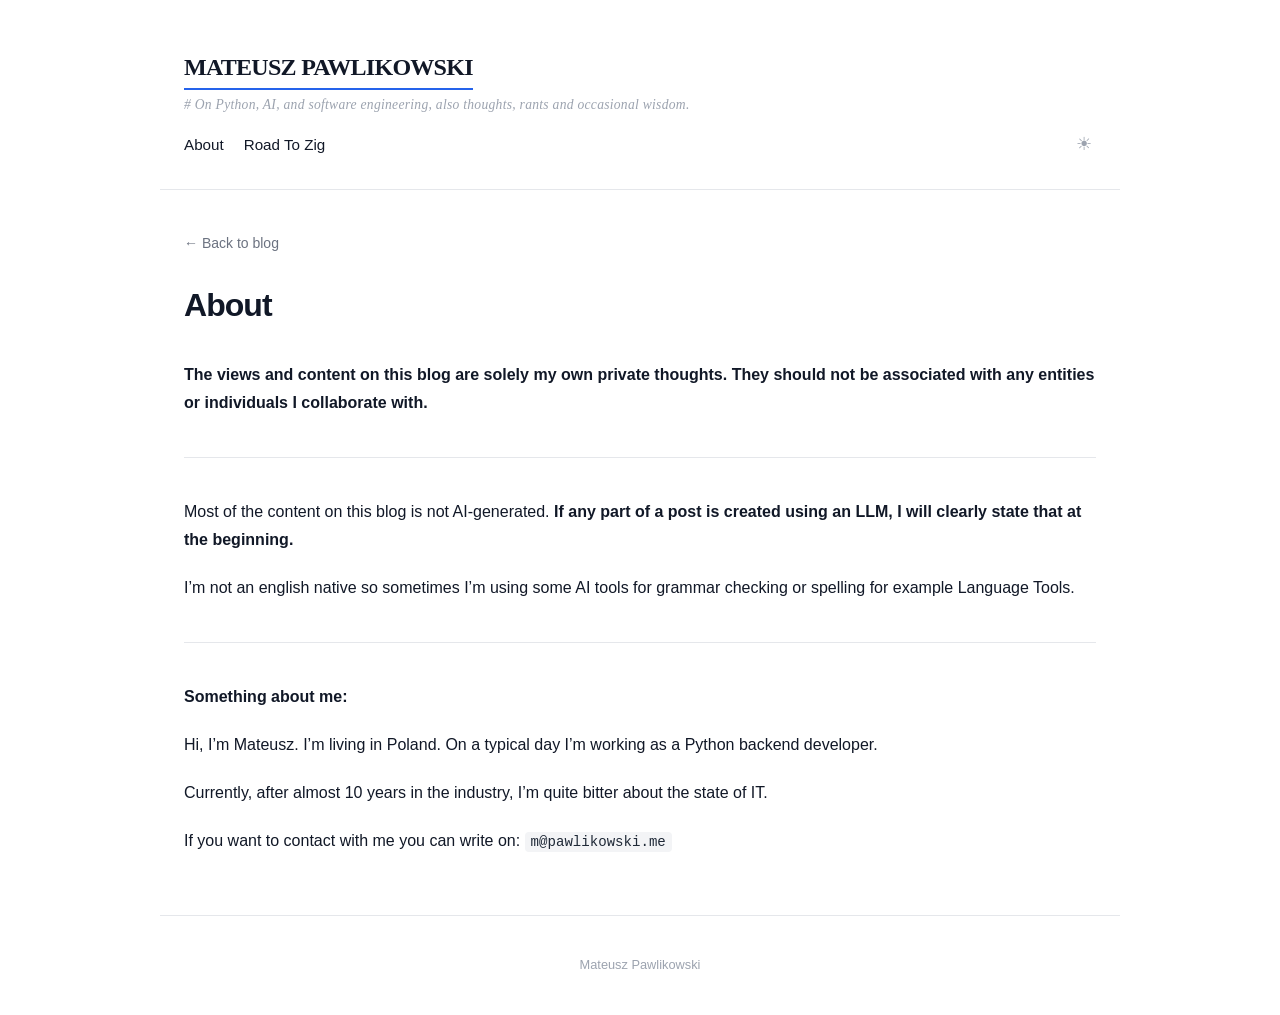
==== commit df130a6b: "update blog" ====
--- a/about/index.html
+++ b/about/index.html
@@ -3,21 +3,21 @@
 <head>
     <meta charset="UTF-8">
     <meta name="viewport" content="width=device-width, initial-scale=1.0">
-    <title>The Engineer by Mateusz Pawlikowski | About</title>
+    <title>Mateusz Pawlikowski | About</title>
     <meta name="generator" content="zsbg">
-    <link rel="alternate" type="application/atom+xml" href="/feed.xml" title="The Engineer by Mateusz Pawlikowski — Blog">
+    <link rel="alternate" type="application/atom+xml" href="https://blog.pawlikowski.me/feed.xml" title="Mateusz Pawlikowski — Blog">
     
     <meta name="description" content="A few words about PepeCodes — backend developer, open source enthusiast.">
     <meta name="robots" content="index,follow,max-image-preview:large,max-snippet:-1,max-video-preview:-1">
     <meta name="author" content="M">
     
-    <link rel="canonical" href="/about/">
+    <link rel="canonical" href="https://blog.pawlikowski.me/about/">
     <!-- Open Graph -->
     <meta property="og:type" content="website">
     <meta property="og:title" content="About">
     <meta property="og:description" content="A few words about PepeCodes — backend developer, open source enthusiast.">
-    <meta property="og:url" content="/about/">
-    <meta property="og:site_name" content="The Engineer by Mateusz Pawlikowski">
+    <meta property="og:url" content="https://blog.pawlikowski.me/about/">
+    <meta property="og:site_name" content="Mateusz Pawlikowski">
     <meta property="og:locale" content="en_US">
     
     
@@ -28,7 +28,7 @@
     
     
     
-    <script type="application/ld+json">{"@context": "https://schema.org", "@graph": [{"@type": "WebSite", "name": "The Engineer by Mateusz Pawlikowski", "url": "/", "description": "Articles and notes published on The Engineer by Mateusz Pawlikowski.", "inLanguage": "en-US"}, {"@type": "WebPage", "name": "About", "description": "A few words about PepeCodes — backend developer, open source enthusiast.", "url": "/about/", "inLanguage": "en-US", "author": {"@type": "Person", "name": "M"}, "isPartOf": {"@id": "/"}}]}</script>
+    <script type="application/ld+json">{"@context": "https://schema.org", "@graph": [{"@type": "WebSite", "name": "Mateusz Pawlikowski", "url": "https://blog.pawlikowski.me/", "description": "Articles and notes published on Mateusz Pawlikowski.", "inLanguage": "en-US"}, {"@type": "WebPage", "name": "About", "description": "A few words about PepeCodes — backend developer, open source enthusiast.", "url": "https://blog.pawlikowski.me/about/", "inLanguage": "en-US", "author": {"@type": "Person", "name": "M"}, "isPartOf": {"@id": "https://blog.pawlikowski.me/"}}]}</script>
     
     <link rel="stylesheet" href="/static/styles.css">
     <link rel="stylesheet" href="/static/pygments.css">
@@ -44,7 +44,7 @@
 <header class="site-header">
     <div class="container">
         <div>
-            <a href="/" class="site-name">The Engineer by Mateusz Pawlikowski</a>
+            <a href="/" class="site-name">Mateusz Pawlikowski</a>
             <div class="site-tagline"># On Python, AI, and software engineering, also thoughts, rants and occasional wisdom.</div>
         </div>
         <nav class="navbar">
@@ -84,7 +84,7 @@
 
 <footer class="site-footer">
     <div class="container">
-        The Engineer by Mateusz Pawlikowski
+        Mateusz Pawlikowski
     </div>
 </footer>
 
--- a/static/styles.css
+++ b/static/styles.css
@@ -287,6 +287,23 @@
     transform: scale(1);
 }
 
+/* Embedded videos */
+.article-content iframe[src*="youtube.com"],
+.article-content iframe[src*="youtube-nocookie.com"],
+.page-content iframe[src*="youtube.com"],
+.page-content iframe[src*="youtube-nocookie.com"] {
+    display: block;
+    width: 100%;
+    max-width: 100%;
+    aspect-ratio: 16 / 9;
+    height: auto;
+    margin: 28px 0;
+    border: 0;
+    border-radius: 8px;
+    background: var(--code-bg);
+    box-shadow: var(--shadow);
+}
+
 /* Footer */
 .site-footer {
     padding: 40px 0;
@@ -634,4 +651,4 @@
     .post-header { flex-direction: column; gap: 4px; }
     .article-title { font-size: 1.5rem; }
     .page-title { font-size: 1.5rem; }
-}+}
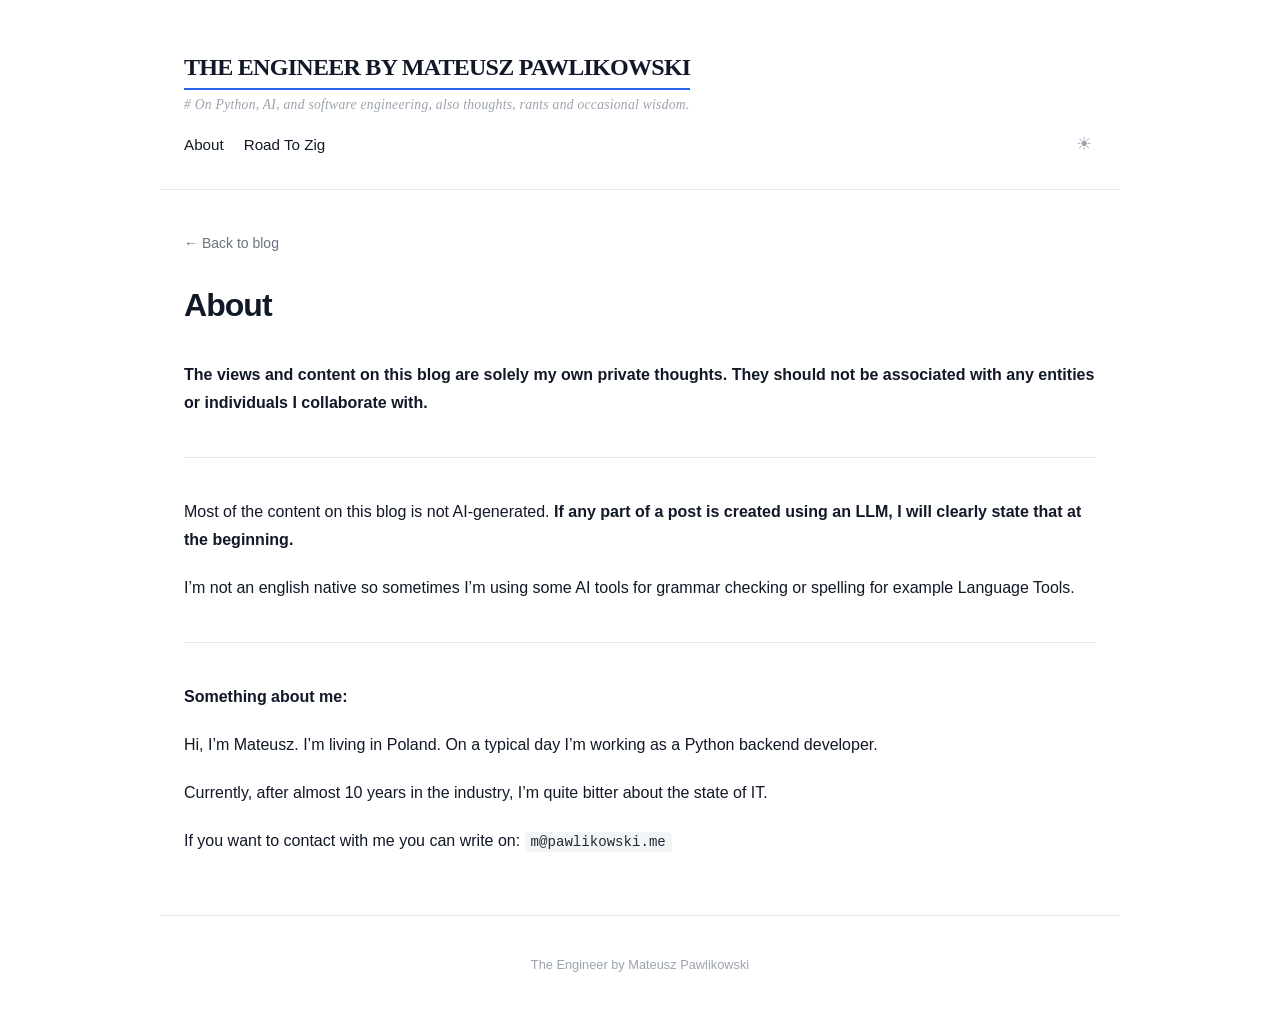
==== commit c969c8ff: "update" ====
--- a/about/index.html
+++ b/about/index.html
@@ -3,9 +3,9 @@
 <head>
     <meta charset="UTF-8">
     <meta name="viewport" content="width=device-width, initial-scale=1.0">
-    <title>Mateusz Pawlikowski | About</title>
+    <title>The Engineer by Mateusz Pawlikowski | About</title>
     <meta name="generator" content="zsbg">
-    <link rel="alternate" type="application/atom+xml" href="https://blog.pawlikowski.me/feed.xml" title="Mateusz Pawlikowski — Blog">
+    <link rel="alternate" type="application/atom+xml" href="https://blog.pawlikowski.me/feed.xml" title="The Engineer by Mateusz Pawlikowski — Blog">
     
     <meta name="description" content="A few words about PepeCodes — backend developer, open source enthusiast.">
     <meta name="robots" content="index,follow,max-image-preview:large,max-snippet:-1,max-video-preview:-1">
@@ -17,7 +17,7 @@
     <meta property="og:title" content="About">
     <meta property="og:description" content="A few words about PepeCodes — backend developer, open source enthusiast.">
     <meta property="og:url" content="https://blog.pawlikowski.me/about/">
-    <meta property="og:site_name" content="Mateusz Pawlikowski">
+    <meta property="og:site_name" content="The Engineer by Mateusz Pawlikowski">
     <meta property="og:locale" content="en_US">
     
     
@@ -28,7 +28,7 @@
     
     
     
-    <script type="application/ld+json">{"@context": "https://schema.org", "@graph": [{"@type": "WebSite", "name": "Mateusz Pawlikowski", "url": "https://blog.pawlikowski.me/", "description": "Articles and notes published on Mateusz Pawlikowski.", "inLanguage": "en-US"}, {"@type": "WebPage", "name": "About", "description": "A few words about PepeCodes — backend developer, open source enthusiast.", "url": "https://blog.pawlikowski.me/about/", "inLanguage": "en-US", "author": {"@type": "Person", "name": "M"}, "isPartOf": {"@id": "https://blog.pawlikowski.me/"}}]}</script>
+    <script type="application/ld+json">{"@context": "https://schema.org", "@graph": [{"@type": "WebSite", "name": "The Engineer by Mateusz Pawlikowski", "url": "https://blog.pawlikowski.me/", "description": "Articles and notes published on The Engineer by Mateusz Pawlikowski.", "inLanguage": "en-US"}, {"@type": "WebPage", "name": "About", "description": "A few words about PepeCodes — backend developer, open source enthusiast.", "url": "https://blog.pawlikowski.me/about/", "inLanguage": "en-US", "author": {"@type": "Person", "name": "M"}, "isPartOf": {"@id": "https://blog.pawlikowski.me/"}}]}</script>
     
     <link rel="stylesheet" href="/static/styles.css">
     <link rel="stylesheet" href="/static/pygments.css">
@@ -44,7 +44,7 @@
 <header class="site-header">
     <div class="container">
         <div>
-            <a href="/" class="site-name">Mateusz Pawlikowski</a>
+            <a href="/" class="site-name">The Engineer by Mateusz Pawlikowski</a>
             <div class="site-tagline"># On Python, AI, and software engineering, also thoughts, rants and occasional wisdom.</div>
         </div>
         <nav class="navbar">
@@ -84,7 +84,7 @@
 
 <footer class="site-footer">
     <div class="container">
-        Mateusz Pawlikowski
+        The Engineer by Mateusz Pawlikowski
     </div>
 </footer>
 
